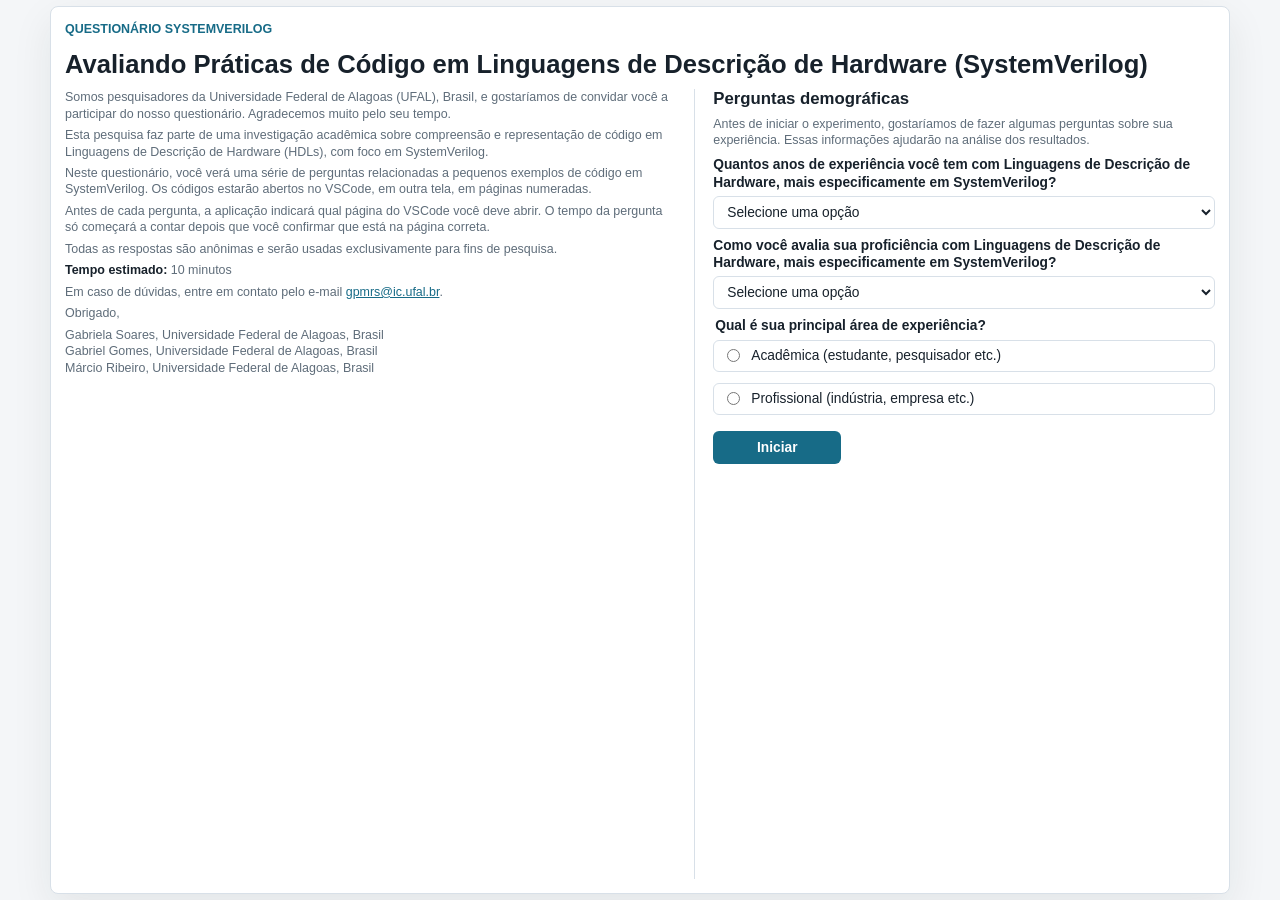
==== lambda/index.html @ 1ce21bf7 "first" ====
<!doctype html>
<html lang="pt-BR">

<head>
  <meta charset="utf-8">
  <meta name="viewport" content="width=device-width, initial-scale=1">
  <title>Avaliando Práticas de Código em HDLs</title>
  <link rel="stylesheet" href="styles.css">
</head>

<body>
  <main class="survey-shell" id="app">
    <section class="panel" id="intro-screen" aria-labelledby="intro-title">
      <p class="eyebrow">Questionário SystemVerilog</p>
      <h1 id="intro-title">Avaliando Práticas de Código em Linguagens de Descrição de Hardware (SystemVerilog)</h1>

      <div class="intro-copy">
        <p>Somos pesquisadores da Universidade Federal de Alagoas (UFAL), Brasil, e gostaríamos de convidar você a
          participar do nosso questionário. Agradecemos muito pelo seu tempo.</p>
        <p>Esta pesquisa faz parte de uma investigação acadêmica sobre compreensão e representação de código em
          Linguagens de Descrição de Hardware (HDLs), com foco em SystemVerilog.</p>
        <p>Neste questionário, você verá uma série de perguntas relacionadas a pequenos exemplos de código em
          SystemVerilog. Os códigos estarão abertos no VSCode, em outra tela, em páginas numeradas.</p>
        <p>Antes de cada pergunta, a aplicação indicará qual página do VSCode você deve abrir. O tempo da pergunta só
          começará a contar depois que você confirmar que está na página correta.</p>
        <p>Todas as respostas são anônimas e serão usadas exclusivamente para fins de pesquisa.</p>
        <p><strong>Tempo estimado:</strong> 10 minutos</p>
        <p>Em caso de dúvidas, entre em contato pelo e-mail <a href="mailto:gpmrs@ic.ufal.br">gpmrs@ic.ufal.br</a>.</p>
        <p>Obrigado,</p>
        <p>Gabriela Soares, Universidade Federal de Alagoas, Brasil<br>Gabriel Gomes, Universidade Federal de Alagoas,
          Brasil<br>Márcio Ribeiro, Universidade Federal de Alagoas, Brasil</p>
      </div>

      <form id="demographic-form" class="form-block">
        <h2>Perguntas demográficas</h2>
        <p>Antes de iniciar o experimento, gostaríamos de fazer algumas perguntas sobre sua experiência. Essas
          informações ajudarão na análise dos resultados.</p>

        <label class="field">
          <span>Quantos anos de experiência você tem com Linguagens de Descrição de Hardware, mais especificamente em
            SystemVerilog?</span>
          <select name="experienciaAnos" required>
            <option value="">Selecione uma opção</option>
            <option value="1 ou menos">1 ou menos</option>
            <option value="2">2</option>
            <option value="3">3</option>
            <option value="4">4</option>
            <option value="5 ou mais">5 ou mais</option>
          </select>
        </label>

        <label class="field">
          <span>Como você avalia sua proficiência com Linguagens de Descrição de Hardware, mais especificamente em
            SystemVerilog?</span>
          <select name="proficiencia" required>
            <option value="">Selecione uma opção</option>
            <option value="Novato">Novato</option>
            <option value="Iniciante">Iniciante</option>
            <option value="Intermediário">Intermediário</option>
            <option value="Avançado">Avançado</option>
            <option value="Especialista">Especialista</option>
          </select>
        </label>

        <fieldset class="field radio-group">
          <legend>Qual é sua principal área de experiência?</legend>
          <label><input type="radio" name="areaExperiencia" value="Acadêmica" required> Acadêmica (estudante,
            pesquisador etc.)</label>
          <label><input type="radio" name="areaExperiencia" value="Profissional" required> Profissional (indústria,
            empresa etc.)</label>
        </fieldset>

        <p class="error-message" id="intro-error" role="alert"></p>
        <button class="primary-button" type="submit">Iniciar</button>
      </form>
    </section>

    <section class="panel hidden centered-screen" id="navigation-screen" aria-labelledby="navigation-title">
      <p class="eyebrow" id="navigation-progress">Pergunta 1 de 6</p>
      <h1 id="navigation-title">Vá para a página de número <span id="navigation-page-name">1</span> do VSCode na tela
        abaixo.</h1>
      <button class="primary-button" id="navigation-next" type="button">Próximo</button>
    </section>

    <section class="panel hidden centered-screen" id="ready-screen" aria-labelledby="ready-title">
      <p class="eyebrow" id="ready-progress">Pergunta 1 de 6</p>
      <h1 id="ready-title">Já está na página <span id="ready-page-name">1</span>?</h1>
      <label class="confirm-check">
        <input type="checkbox" id="ready-check">
        <span>Sim, estou na página correta do VSCode.</span>
      </label>
      <button class="primary-button" id="ready-start" type="button" disabled>Iniciar pergunta</button>
    </section>

    <section class="panel hidden" id="question-screen" aria-labelledby="question-title">
      <div class="progress-row">
        <p class="eyebrow" id="progress-label">Pergunta 1 de 6</p>
        <p class="participant-id" id="participant-label"></p>
      </div>
      <h1 id="question-title"></h1>

      <form id="answer-form" class="form-block" novalidate>
        <fieldset class="field radio-group" id="options-fieldset">
          <legend id="question-text"></legend>
          <div id="options-list"></div>
        </fieldset>

        <p class="error-message" id="answer-error" role="alert"></p>
        <button class="primary-button" type="submit" id="next-button">Avançar</button>
      </form>
    </section>

    <section class="panel hidden" id="complete-screen" aria-labelledby="complete-title">
      <p class="eyebrow">Experimento concluído</p>
      <h1 id="complete-title">Obrigado por participar.</h1>
      <p>Suas respostas e os tempos de cada pergunta foram salvos neste navegador. Baixe o arquivo de resultados e envie
        aos pesquisadores, caso solicitado.</p>
      <div class="actions">
        <button class="primary-button" id="download-json" type="button">Baixar JSON</button>
        <button class="secondary-button" id="download-csv" type="button">Baixar CSV</button>
      </div>
    </section>
  </main>

  <script src="app.js"></script>
</body>

</html>
---- lambda/styles.css ----
:root {
  color-scheme: light;
  --bg: #f4f6f8;
  --panel: #ffffff;
  --text: #17212b;
  --muted: #5f6d7a;
  --line: #d8e0e8;
  --accent: #176b87;
  --accent-dark: #0f5369;
  --danger: #a33333;
  --code-bg: #ffffff;
  --code-text: #17212b;
  font-family: Arial, Helvetica, sans-serif;
}

* {
  box-sizing: border-box;
}

body {
  margin: 0;
  height: 100vh;
  overflow: hidden;
  background: var(--bg);
  color: var(--text);
  font-size: 13px;
}

a {
  color: var(--accent);
}

.survey-shell {
  width: min(1180px, calc(100% - 24px));
  height: 100vh;
  margin: 0 auto;
  padding: 6px 0;
}

.panel {
  height: calc(100vh - 12px);
  overflow: hidden;
  background: var(--panel);
  border: 1px solid var(--line);
  border-radius: 8px;
  padding: 14px;
  box-shadow: 0 14px 40px rgba(23, 33, 43, 0.08);
}

.hidden {
  display: none !important;
}

.eyebrow {
  margin: 0 0 4px;
  color: var(--accent);
  font-size: 0.78rem;
  font-weight: 700;
  letter-spacing: 0;
  text-transform: uppercase;
}

h1 {
  margin: 0;
  font-size: clamp(1.25rem, 2vw, 1.7rem);
  line-height: 1.08;
}

h2 {
  margin: 0;
  font-size: 1.05rem;
}

p {
  margin: 0;
  line-height: 1.32;
}

.intro-copy {
  color: var(--muted);
  display: grid;
  gap: 5px;
  align-content: start;
  font-size: 0.78rem;
}

.intro-copy strong {
  color: var(--text);
}

.form-block {
  display: grid;
  gap: 8px;
}

.field {
  display: grid;
  gap: 5px;
  min-width: 0;
}

.field span,
legend {
  color: var(--text);
  font-weight: 700;
  line-height: 1.25;
}

select,
textarea {
  width: 100%;
  border: 1px solid var(--line);
  border-radius: 6px;
  padding: 7px 9px;
  color: var(--text);
  background: #fff;
  font: inherit;
}

textarea {
  resize: vertical;
}

.radio-group {
  border: 0;
  margin: 0;
  padding: 0;
}

.radio-group label {
  display: flex;
  gap: 8px;
  align-items: flex-start;
  padding: 6px 8px;
  margin-top: 6px;
  border: 1px solid var(--line);
  border-radius: 6px;
  background: #fff;
  line-height: 1.3;
}

input[type="radio"] {
  margin-top: 2px;
  accent-color: var(--accent);
}

.primary-button,
.secondary-button {
  width: fit-content;
  min-width: 128px;
  border: 0;
  border-radius: 6px;
  padding: 9px 15px;
  font: inherit;
  font-weight: 700;
  cursor: pointer;
}

.primary-button {
  color: #fff;
  background: var(--accent);
}

.primary-button:hover,
.primary-button:focus {
  background: var(--accent-dark);
}

.secondary-button {
  color: var(--accent);
  background: #e8f3f6;
}

.error-message {
  min-height: 1.4em;
  margin: 0;
  color: var(--danger);
  font-weight: 700;
}

.progress-row,
.actions {
  display: flex;
  flex-wrap: wrap;
  gap: 12px;
  align-items: center;
  justify-content: space-between;
}

.participant-id {
  display: none;
  margin: 0;
  color: var(--muted);
  font-size: 0.9rem;
}

.code-block {
  overflow: hidden;
  margin: 0;
  padding: 14px;
  border: 1px solid var(--line);
  border-radius: 8px;
  background: var(--code-bg);
  color: var(--code-text);
  font-size: clamp(0.68rem, 0.98vw, 0.86rem);
  line-height: 1.28;
  white-space: pre-wrap;
}

.code-block code {
  font-family: "Consolas", "Courier New", monospace;
}

#intro-screen {
  display: grid;
  grid-template-columns: minmax(0, 1.08fr) minmax(360px, 0.92fr);
  grid-template-rows: auto auto minmax(0, 1fr);
  column-gap: 18px;
  row-gap: 10px;
}

#intro-screen > .eyebrow,
#intro-screen > h1 {
  grid-column: 1 / -1;
}

#demographic-form {
  align-content: start;
  border-left: 1px solid var(--line);
  padding-left: 18px;
  font-size: 0.86rem;
}

#demographic-form > p {
  color: var(--muted);
  font-size: 0.78rem;
  line-height: 1.25;
}

#intro-error {
  min-height: 0;
}

#question-screen {
  display: grid;
  grid-template-rows: auto minmax(0, 1fr);
  gap: 18px;
}

#question-screen > h1 {
  display: none;
}

#answer-form {
  align-content: start;
  width: min(880px, 100%);
  margin: 0 auto;
  gap: 6px;
}

#options-list {
  display: grid;
  gap: 4px;
  margin-top: 6px;
}

#options-list label {
  margin-top: 0;
  padding: 5px 7px;
  font-size: 0.94rem;
  white-space: pre-line;
}

#answer-form textarea {
  min-height: 62px;
}

#question-screen.is-tight {
  gap: 8px 14px;
}

#question-screen.is-tight .code-block {
  padding: 12px;
}

#question-screen.is-tight .radio-group label {
  padding: 7px 9px;
}

#question-screen.is-tight #answer-form textarea {
  min-height: 48px;
}

#complete-screen {
  display: grid;
  align-content: center;
  justify-items: center;
  gap: 14px;
  text-align: center;
}

.centered-screen {
  display: grid;
  align-content: center;
  justify-items: center;
  gap: 22px;
  text-align: center;
}

.centered-screen h1 {
  max-width: 760px;
  font-size: clamp(1.9rem, 4vw, 3.4rem);
  line-height: 1.12;
}

.confirm-check {
  display: flex;
  gap: 10px;
  align-items: center;
  font-size: 1.1rem;
}

.confirm-check input {
  width: 20px;
  height: 20px;
  accent-color: var(--accent);
}

@media (max-width: 900px) {
  body {
    font-size: 12px;
  }

  .panel {
    padding: 12px;
  }

  #intro-screen {
    grid-template-columns: minmax(0, 1fr) minmax(300px, 0.92fr);
    column-gap: 14px;
    row-gap: 8px;
  }

  #demographic-form {
    padding-left: 14px;
  }

  #question-screen {
    gap: 12px;
  }
}

@media (max-width: 620px) {
  .survey-shell {
    width: calc(100% - 12px);
    padding: 6px 0;
  }

  .panel {
    height: calc(100vh - 12px);
    padding: 10px;
  }

  #intro-screen {
    grid-template-columns: 1fr;
  }

  #demographic-form {
    border-left: 0;
    padding-left: 0;
  }

  .primary-button,
  .secondary-button {
    width: 100%;
  }
}
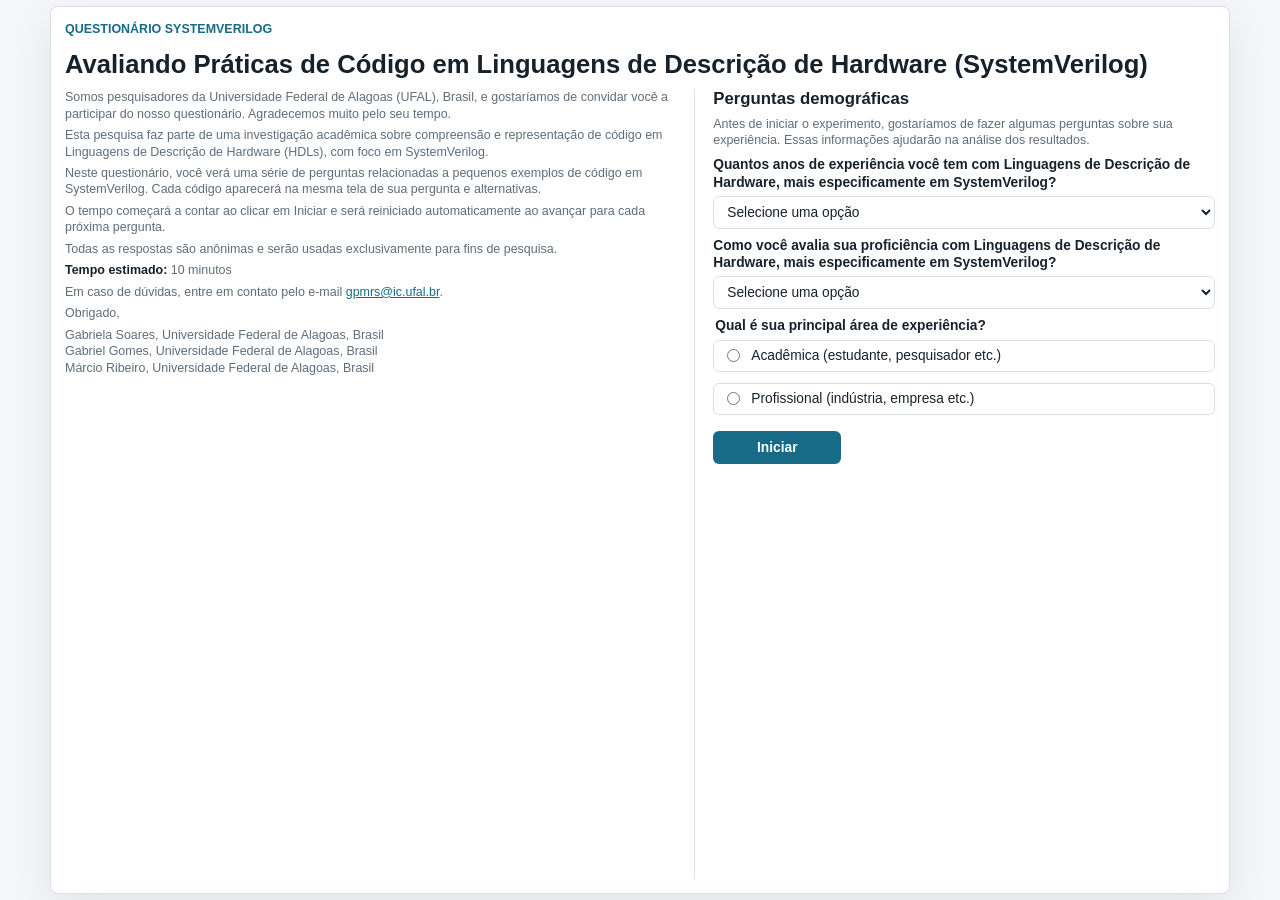
==== commit fb6d522d: "aplica diferença de versões" ====
--- a/lambda/index.html
+++ b/lambda/index.html
@@ -1,128 +1,98 @@
 <!doctype html>
 <html lang="pt-BR">
+  <head>
+    <meta charset="utf-8">
+    <meta name="viewport" content="width=device-width, initial-scale=1">
+    <title>Avaliando Práticas de Código em HDLs</title>
+    <link rel="stylesheet" href="styles.css">
+  </head>
+  <body>
+    <main class="survey-shell" id="app">
+      <section class="panel" id="intro-screen" aria-labelledby="intro-title">
+        <p class="eyebrow">Questionário SystemVerilog</p>
+        <h1 id="intro-title">Avaliando Práticas de Código em Linguagens de Descrição de Hardware (SystemVerilog)</h1>
 
-<head>
-  <meta charset="utf-8">
-  <meta name="viewport" content="width=device-width, initial-scale=1">
-  <title>Avaliando Práticas de Código em HDLs</title>
-  <link rel="stylesheet" href="styles.css">
-</head>
+        <div class="intro-copy">
+          <p>Somos pesquisadores da Universidade Federal de Alagoas (UFAL), Brasil, e gostaríamos de convidar você a participar do nosso questionário. Agradecemos muito pelo seu tempo.</p>
+          <p>Esta pesquisa faz parte de uma investigação acadêmica sobre compreensão e representação de código em Linguagens de Descrição de Hardware (HDLs), com foco em SystemVerilog.</p>
+          <p>Neste questionário, você verá uma série de perguntas relacionadas a pequenos exemplos de código em SystemVerilog. Cada código aparecerá na mesma tela de sua pergunta e alternativas.</p>
+          <p>O tempo começará a contar ao clicar em Iniciar e será reiniciado automaticamente ao avançar para cada próxima pergunta.</p>
+          <p>Todas as respostas são anônimas e serão usadas exclusivamente para fins de pesquisa.</p>
+          <p><strong>Tempo estimado:</strong> 10 minutos</p>
+          <p>Em caso de dúvidas, entre em contato pelo e-mail <a href="mailto:gpmrs@ic.ufal.br">gpmrs@ic.ufal.br</a>.</p>
+          <p>Obrigado,</p>
+          <p>Gabriela Soares, Universidade Federal de Alagoas, Brasil<br>Gabriel Gomes, Universidade Federal de Alagoas, Brasil<br>Márcio Ribeiro, Universidade Federal de Alagoas, Brasil</p>
+        </div>
 
-<body>
-  <main class="survey-shell" id="app">
-    <section class="panel" id="intro-screen" aria-labelledby="intro-title">
-      <p class="eyebrow">Questionário SystemVerilog</p>
-      <h1 id="intro-title">Avaliando Práticas de Código em Linguagens de Descrição de Hardware (SystemVerilog)</h1>
+        <form id="demographic-form" class="form-block">
+          <h2>Perguntas demográficas</h2>
+          <p>Antes de iniciar o experimento, gostaríamos de fazer algumas perguntas sobre sua experiência. Essas informações ajudarão na análise dos resultados.</p>
 
-      <div class="intro-copy">
-        <p>Somos pesquisadores da Universidade Federal de Alagoas (UFAL), Brasil, e gostaríamos de convidar você a
-          participar do nosso questionário. Agradecemos muito pelo seu tempo.</p>
-        <p>Esta pesquisa faz parte de uma investigação acadêmica sobre compreensão e representação de código em
-          Linguagens de Descrição de Hardware (HDLs), com foco em SystemVerilog.</p>
-        <p>Neste questionário, você verá uma série de perguntas relacionadas a pequenos exemplos de código em
-          SystemVerilog. Os códigos estarão abertos no VSCode, em outra tela, em páginas numeradas.</p>
-        <p>Antes de cada pergunta, a aplicação indicará qual página do VSCode você deve abrir. O tempo da pergunta só
-          começará a contar depois que você confirmar que está na página correta.</p>
-        <p>Todas as respostas são anônimas e serão usadas exclusivamente para fins de pesquisa.</p>
-        <p><strong>Tempo estimado:</strong> 10 minutos</p>
-        <p>Em caso de dúvidas, entre em contato pelo e-mail <a href="mailto:gpmrs@ic.ufal.br">gpmrs@ic.ufal.br</a>.</p>
-        <p>Obrigado,</p>
-        <p>Gabriela Soares, Universidade Federal de Alagoas, Brasil<br>Gabriel Gomes, Universidade Federal de Alagoas,
-          Brasil<br>Márcio Ribeiro, Universidade Federal de Alagoas, Brasil</p>
-      </div>
+          <label class="field">
+            <span>Quantos anos de experiência você tem com Linguagens de Descrição de Hardware, mais especificamente em SystemVerilog?</span>
+            <select name="experienciaAnos" required>
+              <option value="">Selecione uma opção</option>
+              <option value="1 ou menos">1 ou menos</option>
+              <option value="2">2</option>
+              <option value="3">3</option>
+              <option value="4">4</option>
+              <option value="5 ou mais">5 ou mais</option>
+            </select>
+          </label>
 
-      <form id="demographic-form" class="form-block">
-        <h2>Perguntas demográficas</h2>
-        <p>Antes de iniciar o experimento, gostaríamos de fazer algumas perguntas sobre sua experiência. Essas
-          informações ajudarão na análise dos resultados.</p>
+          <label class="field">
+            <span>Como você avalia sua proficiência com Linguagens de Descrição de Hardware, mais especificamente em SystemVerilog?</span>
+            <select name="proficiencia" required>
+              <option value="">Selecione uma opção</option>
+              <option value="Novato">Novato</option>
+              <option value="Iniciante">Iniciante</option>
+              <option value="Intermediário">Intermediário</option>
+              <option value="Avançado">Avançado</option>
+              <option value="Especialista">Especialista</option>
+            </select>
+          </label>
 
-        <label class="field">
-          <span>Quantos anos de experiência você tem com Linguagens de Descrição de Hardware, mais especificamente em
-            SystemVerilog?</span>
-          <select name="experienciaAnos" required>
-            <option value="">Selecione uma opção</option>
-            <option value="1 ou menos">1 ou menos</option>
-            <option value="2">2</option>
-            <option value="3">3</option>
-            <option value="4">4</option>
-            <option value="5 ou mais">5 ou mais</option>
-          </select>
-        </label>
+          <fieldset class="field radio-group">
+            <legend>Qual é sua principal área de experiência?</legend>
+            <label><input type="radio" name="areaExperiencia" value="Acadêmica" required> Acadêmica (estudante, pesquisador etc.)</label>
+            <label><input type="radio" name="areaExperiencia" value="Profissional" required> Profissional (indústria, empresa etc.)</label>
+          </fieldset>
 
-        <label class="field">
-          <span>Como você avalia sua proficiência com Linguagens de Descrição de Hardware, mais especificamente em
-            SystemVerilog?</span>
-          <select name="proficiencia" required>
-            <option value="">Selecione uma opção</option>
-            <option value="Novato">Novato</option>
-            <option value="Iniciante">Iniciante</option>
-            <option value="Intermediário">Intermediário</option>
-            <option value="Avançado">Avançado</option>
-            <option value="Especialista">Especialista</option>
-          </select>
-        </label>
+          <p class="error-message" id="intro-error" role="alert"></p>
+          <button class="primary-button" type="submit">Iniciar</button>
+        </form>
+      </section>
 
-        <fieldset class="field radio-group">
-          <legend>Qual é sua principal área de experiência?</legend>
-          <label><input type="radio" name="areaExperiencia" value="Acadêmica" required> Acadêmica (estudante,
-            pesquisador etc.)</label>
-          <label><input type="radio" name="areaExperiencia" value="Profissional" required> Profissional (indústria,
-            empresa etc.)</label>
-        </fieldset>
+      <section class="panel hidden" id="question-screen" aria-labelledby="question-title">
+        <div class="progress-row">
+          <p class="eyebrow" id="progress-label">Pergunta 1 de 6</p>
+          <p class="participant-id" id="participant-label"></p>
+        </div>
+        <h1 id="question-title"></h1>
+        <pre class="code-block"><code id="code-block"></code></pre>
 
-        <p class="error-message" id="intro-error" role="alert"></p>
-        <button class="primary-button" type="submit">Iniciar</button>
-      </form>
-    </section>
+        <form id="answer-form" class="form-block" novalidate>
+          <fieldset class="field radio-group" id="options-fieldset">
+            <legend id="question-text"></legend>
+            <div id="options-list"></div>
+          </fieldset>
 
-    <section class="panel hidden centered-screen" id="navigation-screen" aria-labelledby="navigation-title">
-      <p class="eyebrow" id="navigation-progress">Pergunta 1 de 6</p>
-      <h1 id="navigation-title">Vá para a página de número <span id="navigation-page-name">1</span> do VSCode na tela
-        abaixo.</h1>
-      <button class="primary-button" id="navigation-next" type="button">Próximo</button>
-    </section>
+          <p class="error-message" id="answer-error" role="alert"></p>
+          <button class="primary-button" type="submit" id="next-button">Avançar</button>
+        </form>
+      </section>
 
-    <section class="panel hidden centered-screen" id="ready-screen" aria-labelledby="ready-title">
-      <p class="eyebrow" id="ready-progress">Pergunta 1 de 6</p>
-      <h1 id="ready-title">Já está na página <span id="ready-page-name">1</span>?</h1>
-      <label class="confirm-check">
-        <input type="checkbox" id="ready-check">
-        <span>Sim, estou na página correta do VSCode.</span>
-      </label>
-      <button class="primary-button" id="ready-start" type="button" disabled>Iniciar pergunta</button>
-    </section>
+      <section class="panel hidden" id="complete-screen" aria-labelledby="complete-title">
+        <p class="eyebrow">Experimento concluído</p>
+        <h1 id="complete-title">Obrigado por participar.</h1>
+        <p>Suas respostas e os tempos de cada pergunta foram salvos neste navegador. Baixe o arquivo de resultados e envie aos pesquisadores, caso solicitado.</p>
+        <div class="actions">
+          <button class="primary-button" id="download-json" type="button">Baixar JSON</button>
+          <button class="secondary-button" id="download-csv" type="button">Baixar CSV</button>
+        </div>
+      </section>
+    </main>
 
-    <section class="panel hidden" id="question-screen" aria-labelledby="question-title">
-      <div class="progress-row">
-        <p class="eyebrow" id="progress-label">Pergunta 1 de 6</p>
-        <p class="participant-id" id="participant-label"></p>
-      </div>
-      <h1 id="question-title"></h1>
-
-      <form id="answer-form" class="form-block" novalidate>
-        <fieldset class="field radio-group" id="options-fieldset">
-          <legend id="question-text"></legend>
-          <div id="options-list"></div>
-        </fieldset>
-
-        <p class="error-message" id="answer-error" role="alert"></p>
-        <button class="primary-button" type="submit" id="next-button">Avançar</button>
-      </form>
-    </section>
-
-    <section class="panel hidden" id="complete-screen" aria-labelledby="complete-title">
-      <p class="eyebrow">Experimento concluído</p>
-      <h1 id="complete-title">Obrigado por participar.</h1>
-      <p>Suas respostas e os tempos de cada pergunta foram salvos neste navegador. Baixe o arquivo de resultados e envie
-        aos pesquisadores, caso solicitado.</p>
-      <div class="actions">
-        <button class="primary-button" id="download-json" type="button">Baixar JSON</button>
-        <button class="secondary-button" id="download-csv" type="button">Baixar CSV</button>
-      </div>
-    </section>
-  </main>
-
-  <script src="app.js"></script>
-</body>
-
-</html>+    <script src="app.js"></script>
+  </body>
+</html>
--- a/lambda/styles.css
+++ b/lambda/styles.css
@@ -197,13 +197,15 @@
 .code-block {
   overflow: hidden;
   margin: 0;
-  padding: 14px;
+  width: 660px;
+  height: 560px;
+  padding: 16px;
   border: 1px solid var(--line);
   border-radius: 8px;
   background: var(--code-bg);
   color: var(--code-text);
-  font-size: clamp(0.68rem, 0.98vw, 0.86rem);
-  line-height: 1.28;
+  font-size: 15px;
+  line-height: 1.45;
   white-space: pre-wrap;
 }
 
@@ -243,18 +245,27 @@
 
 #question-screen {
   display: grid;
-  grid-template-rows: auto minmax(0, 1fr);
-  gap: 18px;
+  grid-template-columns: 660px minmax(340px, 1fr);
+  grid-template-rows: auto auto minmax(0, 1fr);
+  gap: 10px 18px;
+}
+
+#question-screen > .progress-row,
+#question-screen > h1 {
+  grid-column: 1 / -1;
 }
 
 #question-screen > h1 {
   display: none;
 }
 
+#question-screen .code-block,
+#question-screen #answer-form {
+  min-height: 0;
+}
+
 #answer-form {
   align-content: start;
-  width: min(880px, 100%);
-  margin: 0 auto;
   gap: 6px;
 }
 
@@ -280,7 +291,7 @@
 }
 
 #question-screen.is-tight .code-block {
-  padding: 12px;
+  padding: 16px;
 }
 
 #question-screen.is-tight .radio-group label {
@@ -346,7 +357,15 @@
   }
 
   #question-screen {
-    gap: 12px;
+    grid-template-columns: 620px minmax(290px, 1fr);
+    gap: 8px 12px;
+  }
+
+  .code-block {
+    width: 620px;
+    height: 540px;
+    font-size: 14px;
+    line-height: 1.4;
   }
 }
 
@@ -361,7 +380,8 @@
     padding: 10px;
   }
 
-  #intro-screen {
+  #intro-screen,
+  #question-screen {
     grid-template-columns: 1fr;
   }
 
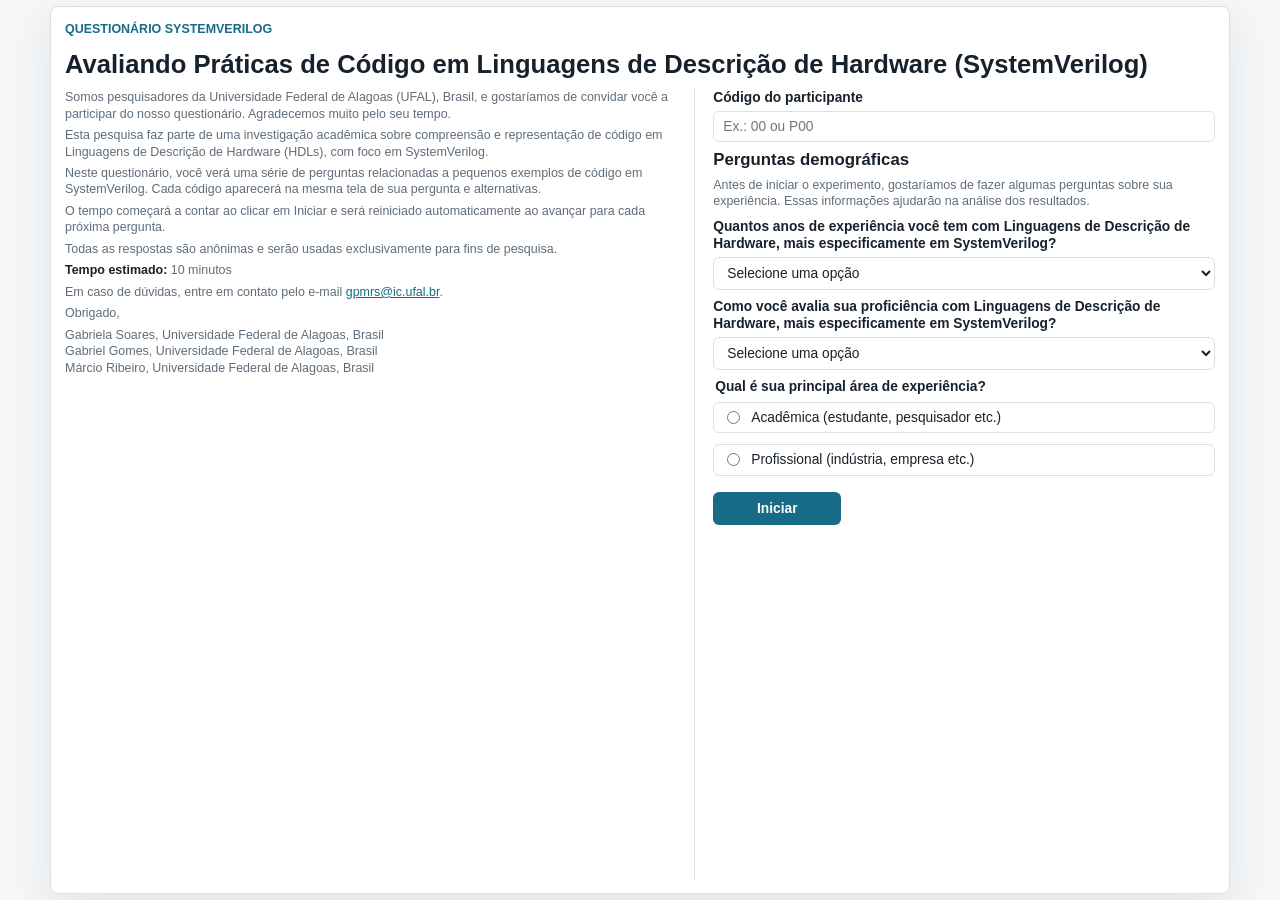
==== commit 24d3bcba: "automatiza experimento - unico input é o participante" ====
--- a/lambda/index.html
+++ b/lambda/index.html
@@ -25,6 +25,10 @@
         </div>
 
         <form id="demographic-form" class="form-block">
+          <label class="field">
+            <span>Código do participante</span>
+            <input name="participanteCodigo" type="text" inputmode="numeric" pattern="(?:P)?\d+" placeholder="Ex.: 00 ou P00" required>
+          </label>
           <h2>Perguntas demográficas</h2>
           <p>Antes de iniciar o experimento, gostaríamos de fazer algumas perguntas sobre sua experiência. Essas informações ajudarão na análise dos resultados.</p>
 
@@ -63,6 +67,10 @@
         </form>
       </section>
 
+      <section class="panel centered-screen hidden" id="eye-break-screen" aria-label="Pausa entre tarefas">
+        <div class="eye-icon" aria-hidden="true"></div>
+      </section>
+
       <section class="panel hidden" id="question-screen" aria-labelledby="question-title">
         <div class="progress-row">
           <p class="eyebrow" id="progress-label">Pergunta 1 de 6</p>
--- a/lambda/styles.css
+++ b/lambda/styles.css
@@ -106,6 +106,7 @@
   line-height: 1.25;
 }
 
+input[type="text"],
 select,
 textarea {
   width: 100%;
@@ -324,6 +325,45 @@
   line-height: 1.12;
 }
 
+.eye-icon {
+  position: relative;
+  width: 150px;
+  height: 82px;
+  background: var(--accent);
+  clip-path: polygon(0 50%, 14% 25%, 50% 6%, 86% 25%, 100% 50%, 86% 75%, 50% 94%, 14% 75%);
+}
+
+.eye-icon::before {
+  content: "";
+  position: absolute;
+  inset: 6px;
+  background: #fff;
+  clip-path: inherit;
+}
+
+.eye-icon::after {
+  content: "";
+  position: absolute;
+  width: 38px;
+  height: 38px;
+  top: 22px;
+  left: 56px;
+  border-radius: 50%;
+  background: var(--accent-dark);
+}
+
+#eye-break-screen:not(.hidden) .eye-icon {
+  animation: close-eye 0.9s ease-in forwards;
+}
+
+@keyframes close-eye {
+  to { transform: scaleY(0.08); }
+}
+
+@media (prefers-reduced-motion: reduce) {
+  #eye-break-screen:not(.hidden) .eye-icon { animation-duration: 0.01ms; }
+}
+
 .confirm-check {
   display: flex;
   gap: 10px;
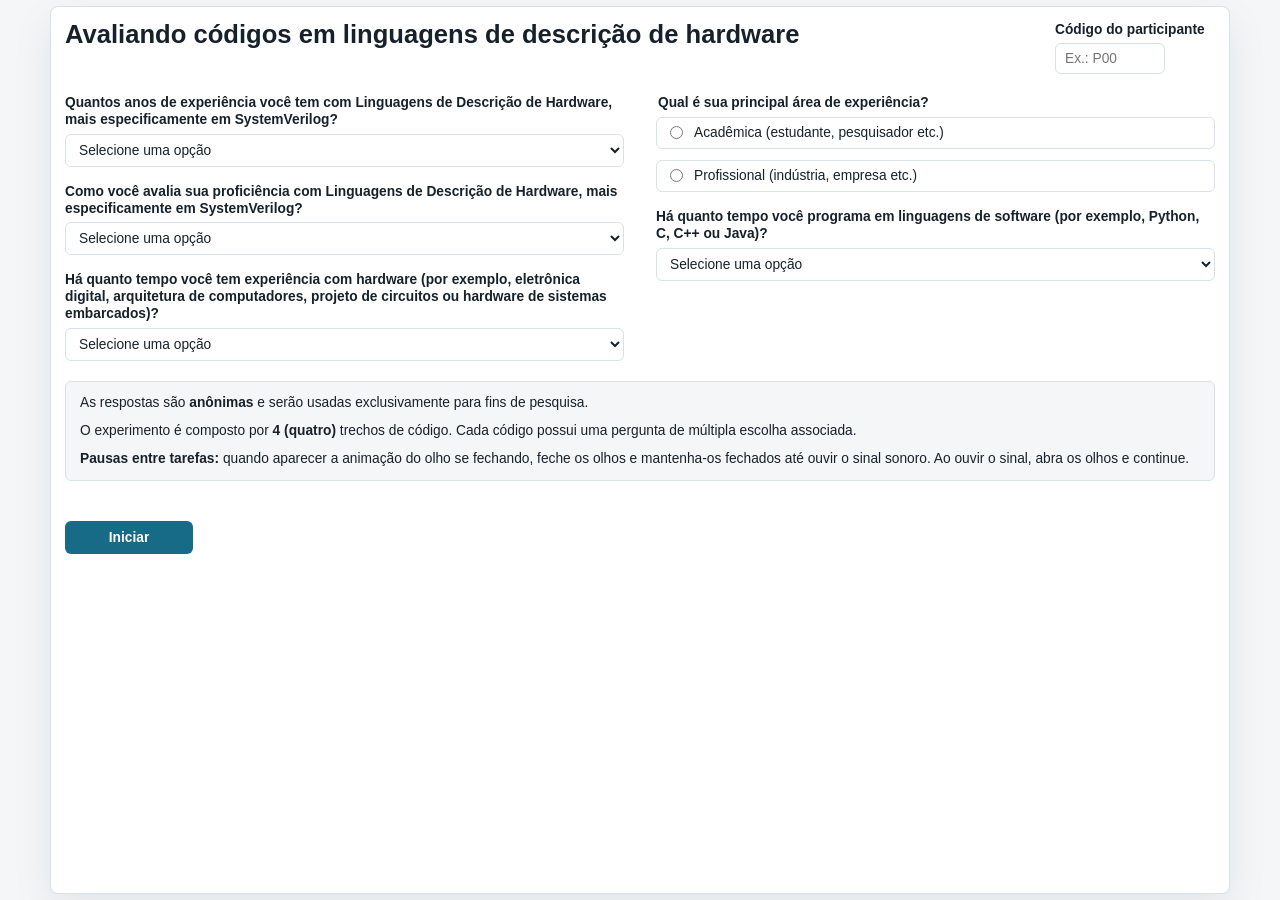
==== commit 82e922dc: "altera a pagina inicial, retira texto, adiciona perguntas, adiciona instruções" ====
--- a/lambda/index.html
+++ b/lambda/index.html
@@ -1,39 +1,32 @@
 <!doctype html>
 <html lang="pt-BR">
-  <head>
-    <meta charset="utf-8">
-    <meta name="viewport" content="width=device-width, initial-scale=1">
-    <title>Avaliando Práticas de Código em HDLs</title>
-    <link rel="stylesheet" href="styles.css">
-  </head>
-  <body>
-    <main class="survey-shell" id="app">
-      <section class="panel" id="intro-screen" aria-labelledby="intro-title">
-        <p class="eyebrow">Questionário SystemVerilog</p>
-        <h1 id="intro-title">Avaliando Práticas de Código em Linguagens de Descrição de Hardware (SystemVerilog)</h1>
 
-        <div class="intro-copy">
-          <p>Somos pesquisadores da Universidade Federal de Alagoas (UFAL), Brasil, e gostaríamos de convidar você a participar do nosso questionário. Agradecemos muito pelo seu tempo.</p>
-          <p>Esta pesquisa faz parte de uma investigação acadêmica sobre compreensão e representação de código em Linguagens de Descrição de Hardware (HDLs), com foco em SystemVerilog.</p>
-          <p>Neste questionário, você verá uma série de perguntas relacionadas a pequenos exemplos de código em SystemVerilog. Cada código aparecerá na mesma tela de sua pergunta e alternativas.</p>
-          <p>O tempo começará a contar ao clicar em Iniciar e será reiniciado automaticamente ao avançar para cada próxima pergunta.</p>
-          <p>Todas as respostas são anônimas e serão usadas exclusivamente para fins de pesquisa.</p>
-          <p><strong>Tempo estimado:</strong> 10 minutos</p>
-          <p>Em caso de dúvidas, entre em contato pelo e-mail <a href="mailto:gpmrs@ic.ufal.br">gpmrs@ic.ufal.br</a>.</p>
-          <p>Obrigado,</p>
-          <p>Gabriela Soares, Universidade Federal de Alagoas, Brasil<br>Gabriel Gomes, Universidade Federal de Alagoas, Brasil<br>Márcio Ribeiro, Universidade Federal de Alagoas, Brasil</p>
-        </div>
+<head>
+  <meta charset="utf-8">
+  <meta name="viewport" content="width=device-width, initial-scale=1">
+  <title>Avaliando códigos em linguagens de descrição de hardware</title>
+  <link rel="stylesheet" href="styles.css">
+</head>
 
-        <form id="demographic-form" class="form-block">
+<body>
+  <main class="survey-shell" id="app">
+    <section class="panel" id="intro-screen" aria-labelledby="intro-title">
+      <form id="demographic-form" class="form-block">
+        <header class="intro-header">
+          <div>
+            <h1 id="intro-title">Avaliando códigos em linguagens de descrição de hardware</h1>
+          </div>
+          <label class="field participant-code-field">
+            <span>Código do participante</span>
+            <input name="participanteCodigo" type="text" inputmode="numeric" pattern="(?:P)?\d+" placeholder="Ex.: P00"
+              required>
+          </label>
+        </header>
+
+        <div class="demographic-column">
           <label class="field">
-            <span>Código do participante</span>
-            <input name="participanteCodigo" type="text" inputmode="numeric" pattern="(?:P)?\d+" placeholder="Ex.: 00 ou P00" required>
-          </label>
-          <h2>Perguntas demográficas</h2>
-          <p>Antes de iniciar o experimento, gostaríamos de fazer algumas perguntas sobre sua experiência. Essas informações ajudarão na análise dos resultados.</p>
-
-          <label class="field">
-            <span>Quantos anos de experiência você tem com Linguagens de Descrição de Hardware, mais especificamente em SystemVerilog?</span>
+            <span>Quantos anos de experiência você tem com Linguagens de Descrição de Hardware, mais especificamente em
+              SystemVerilog?</span>
             <select name="experienciaAnos" required>
               <option value="">Selecione uma opção</option>
               <option value="1 ou menos">1 ou menos</option>
@@ -45,7 +38,8 @@
           </label>
 
           <label class="field">
-            <span>Como você avalia sua proficiência com Linguagens de Descrição de Hardware, mais especificamente em SystemVerilog?</span>
+            <span>Como você avalia sua proficiência com Linguagens de Descrição de Hardware, mais especificamente em
+              SystemVerilog?</span>
             <select name="proficiencia" required>
               <option value="">Selecione uma opção</option>
               <option value="Novato">Novato</option>
@@ -55,52 +49,91 @@
               <option value="Especialista">Especialista</option>
             </select>
           </label>
+          <label class="field">
+            <span>Há quanto tempo você tem experiência com hardware (por exemplo, eletrônica digital, arquitetura de
+              computadores, projeto de circuitos ou hardware de sistemas embarcados)?</span>
+            <select name="experienciaHardware" required>
+              <option value="">Selecione uma opção</option>
+              <option value="Sem experiência">Sem experiência</option>
+              <option value="Menos de 1 ano">Menos de 1 ano</option>
+              <option value="1 a 2 anos">1 a 2 anos</option>
+              <option value="3 a 5 anos">3 a 5 anos</option>
+              <option value="6 a 10 anos">6 a 10 anos</option>
+              <option value="Mais de 10 anos">Mais de 10 anos</option>
+            </select>
+          </label>
+        </div>
 
+        <div class="demographic-column">
           <fieldset class="field radio-group">
             <legend>Qual é sua principal área de experiência?</legend>
-            <label><input type="radio" name="areaExperiencia" value="Acadêmica" required> Acadêmica (estudante, pesquisador etc.)</label>
-            <label><input type="radio" name="areaExperiencia" value="Profissional" required> Profissional (indústria, empresa etc.)</label>
+            <label><input type="radio" name="areaExperiencia" value="Acadêmica" required> Acadêmica (estudante,
+              pesquisador etc.)</label>
+            <label><input type="radio" name="areaExperiencia" value="Profissional" required> Profissional (indústria,
+              empresa etc.)</label>
           </fieldset>
+          <label class="field">
+            <span>Há quanto tempo você programa em linguagens de software (por exemplo, Python, C, C++ ou Java)?</span>
+            <select name="experienciaSoftware" required>
+              <option value="">Selecione uma opção</option>
+              <option value="Sem experiência">Sem experiência</option>
+              <option value="Menos de 1 ano">Menos de 1 ano</option>
+              <option value="1 a 2 anos">1 a 2 anos</option>
+              <option value="3 a 5 anos">3 a 5 anos</option>
+              <option value="6 a 10 anos">6 a 10 anos</option>
+              <option value="Mais de 10 anos">Mais de 10 anos</option>
+            </select>
+          </label>
+        </div>
 
-          <p class="error-message" id="intro-error" role="alert"></p>
-          <button class="primary-button" type="submit">Iniciar</button>
-        </form>
-      </section>
+        <div class="intro-notices">
+          <p>As respostas são <strong>anônimas</strong> e serão usadas exclusivamente para fins de pesquisa.</p>
+          <p>O experimento é composto por <strong>4 (quatro)</strong> trechos de código. Cada código possui uma pergunta
+            de múltipla escolha associada.</p>
+          <p><strong>Pausas entre tarefas:</strong> quando aparecer a animação do olho se fechando, feche os olhos e
+            mantenha-os fechados até ouvir o sinal sonoro. Ao ouvir o sinal, abra os olhos e continue.</p>
+        </div>
+        <p class="error-message" id="intro-error" role="alert"></p>
+        <button class="primary-button" type="submit">Iniciar</button>
+      </form>
+    </section>
 
-      <section class="panel centered-screen hidden" id="eye-break-screen" aria-label="Pausa entre tarefas">
-        <div class="eye-icon" aria-hidden="true"></div>
-      </section>
+    <section class="panel centered-screen hidden" id="eye-break-screen" aria-label="Pausa entre tarefas">
+      <div class="eye-icon" aria-hidden="true"></div>
+    </section>
 
-      <section class="panel hidden" id="question-screen" aria-labelledby="question-title">
-        <div class="progress-row">
-          <p class="eyebrow" id="progress-label">Pergunta 1 de 6</p>
-          <p class="participant-id" id="participant-label"></p>
-        </div>
-        <h1 id="question-title"></h1>
-        <pre class="code-block"><code id="code-block"></code></pre>
+    <section class="panel hidden" id="question-screen" aria-labelledby="question-title">
+      <div class="progress-row">
+        <p class="eyebrow" id="progress-label">Pergunta 1 de 4</p>
+        <p class="participant-id" id="participant-label"></p>
+      </div>
+      <h1 id="question-title"></h1>
+      <pre class="code-block"><code id="code-block"></code></pre>
 
-        <form id="answer-form" class="form-block" novalidate>
-          <fieldset class="field radio-group" id="options-fieldset">
-            <legend id="question-text"></legend>
-            <div id="options-list"></div>
-          </fieldset>
+      <form id="answer-form" class="form-block" novalidate>
+        <fieldset class="field radio-group" id="options-fieldset">
+          <legend id="question-text"></legend>
+          <div id="options-list"></div>
+        </fieldset>
 
-          <p class="error-message" id="answer-error" role="alert"></p>
-          <button class="primary-button" type="submit" id="next-button">Avançar</button>
-        </form>
-      </section>
+        <p class="error-message" id="answer-error" role="alert"></p>
+        <button class="primary-button" type="submit" id="next-button">Avançar</button>
+      </form>
+    </section>
 
-      <section class="panel hidden" id="complete-screen" aria-labelledby="complete-title">
-        <p class="eyebrow">Experimento concluído</p>
-        <h1 id="complete-title">Obrigado por participar.</h1>
-        <p>Suas respostas e os tempos de cada pergunta foram salvos neste navegador. Baixe o arquivo de resultados e envie aos pesquisadores, caso solicitado.</p>
-        <div class="actions">
-          <button class="primary-button" id="download-json" type="button">Baixar JSON</button>
-          <button class="secondary-button" id="download-csv" type="button">Baixar CSV</button>
-        </div>
-      </section>
-    </main>
+    <section class="panel hidden" id="complete-screen" aria-labelledby="complete-title">
+      <p class="eyebrow">Experimento concluído</p>
+      <h1 id="complete-title">Obrigado por participar.</h1>
+      <p>Suas respostas e os tempos de cada pergunta foram salvos neste navegador. Baixe o arquivo de resultados e envie
+        aos pesquisadores, caso solicitado.</p>
+      <div class="actions">
+        <button class="primary-button" id="download-json" type="button">Baixar JSON</button>
+        <button class="secondary-button" id="download-csv" type="button">Baixar CSV</button>
+      </div>
+    </section>
+  </main>
 
-    <script src="app.js"></script>
-  </body>
-</html>
+  <script src="app.js"></script>
+</body>
+
+</html>
--- a/lambda/styles.css
+++ b/lambda/styles.css
@@ -435,3 +435,46 @@
     width: 100%;
   }
 }
+
+/* A abertura pode rolar sem alterar o layout das tarefas do eye tracker. */
+#intro-screen {
+  display: block;
+  overflow-y: auto;
+}
+#demographic-form {
+  grid-template-columns: repeat(2, minmax(0, 1fr));
+  gap: 20px 32px;
+  border-left: 0;
+  padding-left: 0;
+}
+.intro-header {
+  display: flex;
+  align-items: flex-start;
+  justify-content: space-between;
+  gap: 24px;
+}
+.intro-header > div { max-width: 800px; }
+.participant-code-field { flex: 0 0 160px; }
+.participant-code-field input { width: 110px; }
+.demographic-column {
+  display: grid;
+  align-content: start;
+  gap: 16px;
+}
+.demographic-column h2:not(:first-child) { margin-top: 8px; }
+.intro-notices {
+  display: grid;
+  gap: 10px;
+  padding: 12px 14px;
+  border: 1px solid var(--line);
+  border-radius: 6px;
+  background: var(--bg);
+}
+#demographic-form > .intro-header,
+#demographic-form > .intro-notices,
+#demographic-form > p,
+#demographic-form > button { grid-column: 1 / -1; }
+@media (max-width: 700px) {
+  #demographic-form { grid-template-columns: minmax(0, 1fr); }
+  .intro-header { flex-wrap: wrap; }
+}
